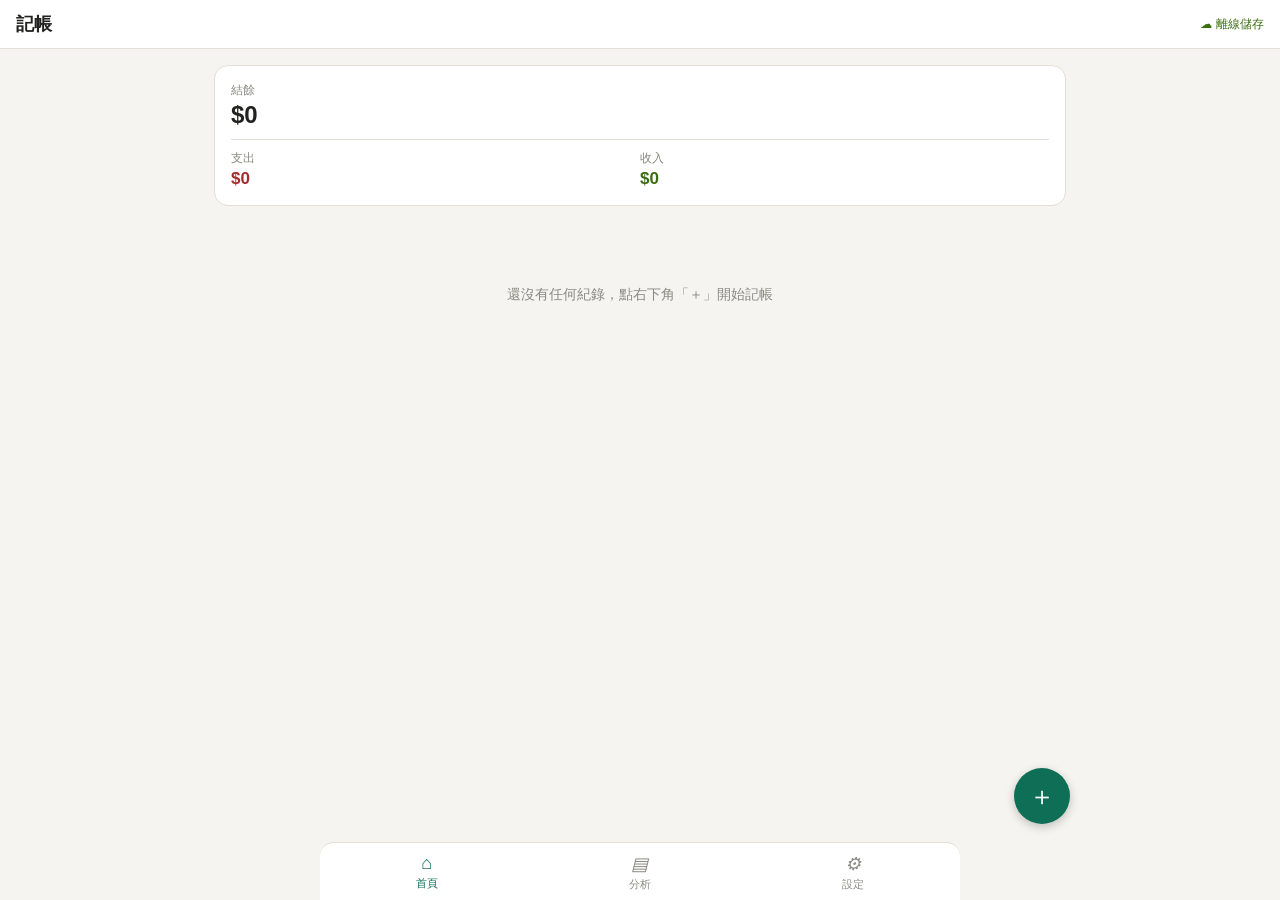
==== index.html @ af3a9b8a "版本號移到設定頁最上方；加入排序按鈕除錯訊息" ====
<!DOCTYPE html>
<html lang="zh-Hant">
<head>
<meta charset="UTF-8" />
<meta name="viewport" content="width=device-width, initial-scale=1, viewport-fit=cover" />
<meta name="theme-color" content="#0f6e56" />
<title>記帳</title>
<link rel="manifest" href="manifest.json" />
<link rel="apple-touch-icon" href="icons/icon-192.png" />
<meta name="apple-mobile-web-app-capable" content="yes" />
<meta name="apple-mobile-web-app-status-bar-style" content="default" />
<meta name="apple-mobile-web-app-title" content="記帳" />
<link rel="stylesheet" href="css/style.css" />
</head>
<body>

<header class="topbar">
  <h1 class="app-title">記帳</h1>
  <div class="sync-indicator" id="syncIndicator" title="尚未連線 Google Drive">
    <i class="icon">☁</i><span id="syncStatusText">離線</span>
  </div>
</header>

<main id="app">

  <!-- 首頁：本月摘要 + 動態牆歷史列表 -->
  <section id="pane-home" class="pane active">
    <div id="pullIndicator" class="pull-indicator">
      <span id="pullIndicatorText">下拉重新整理</span>
    </div>
    <div class="summary-card">
      <div class="summary-row">
        <div class="summary-col">
          <span class="summary-label">結餘</span>
          <span class="summary-value" id="sumBalance">$0</span>
        </div>
      </div>
      <div class="summary-row summary-row-sub">
        <div class="summary-col">
          <span class="summary-label">支出</span>
          <span class="summary-value summary-expense" id="sumExpense">$0</span>
        </div>
        <div class="summary-col">
          <span class="summary-label">收入</span>
          <span class="summary-value summary-income" id="sumIncome">$0</span>
        </div>
      </div>
    </div>

    <div id="historyList" class="history-list"></div>
    <div id="historyEmpty" class="empty-state" hidden>還沒有任何紀錄，點右下角「＋」開始記帳</div>
  </section>

  <!-- 分析畫面（預留） -->
  <section id="pane-analysis" class="pane">
    <div class="empty-state">分析功能之後會加在這裡<br /><span class="empty-sub">目前資料已同步到 Google Drive，可以先用 Sheets 分析</span></div>
  </section>

  <!-- 設定畫面 -->
  <section id="pane-settings" class="pane">
    <div class="app-version">App 版本：<span id="appVersionText"></span></div>

    <div class="settings-group">
      <h2 class="settings-title">資料整理</h2>
      <p class="settings-hint">多裝置同步後如果出現重複的分類／帳戶／對象／商家，用這個一次清乾淨（保留最早新增的那筆，其餘標記刪除，並自動修正已記錄的交易）。</p>
      <button type="button" id="cleanupDuplicatesBtn" class="add-btn">清除重複項目</button>
    </div>

    <div class="settings-group">
      <h2 class="settings-title">支出分類</h2>
      <div id="expenseCategoryManager" class="manager-list"></div>
      <div class="add-row">
        <input type="text" id="newExpenseCategoryInput" class="text-input" placeholder="新增支出分類" />
        <button type="button" id="addExpenseCategoryBtn" class="add-btn">新增</button>
      </div>
    </div>

    <div class="settings-group">
      <h2 class="settings-title">收入分類</h2>
      <div id="incomeCategoryManager" class="manager-list"></div>
      <div class="add-row">
        <input type="text" id="newIncomeCategoryInput" class="text-input" placeholder="新增收入分類" />
        <button type="button" id="addIncomeCategoryBtn" class="add-btn">新增</button>
      </div>
    </div>

    <div class="settings-pair">
      <div class="settings-group">
        <h2 class="settings-title">帳戶管理</h2>
        <div id="accountManager" class="manager-list"></div>
        <div class="add-row">
          <input type="text" id="newAccountInput" class="text-input" placeholder="新增帳戶名稱" />
          <button type="button" id="addAccountBtn" class="add-btn">新增</button>
        </div>
      </div>

      <div class="settings-group">
        <h2 class="settings-title">商家管理</h2>
        <div id="merchantManager" class="manager-list"></div>
        <div class="add-row">
          <input type="text" id="newMerchantInput" class="text-input" placeholder="新增商家名稱" />
          <button type="button" id="addMerchantBtn" class="add-btn">新增</button>
        </div>
      </div>
    </div>

    <div class="settings-group">
      <h2 class="settings-title">對象管理</h2>
      <div id="recipientManager" class="manager-list"></div>
      <div class="add-row">
        <input type="text" id="newRecipientInput" class="text-input" placeholder="新增對象名稱" />
        <button type="button" id="addRecipientBtn" class="add-btn">新增</button>
      </div>
    </div>

    <div class="settings-group">
      <h2 class="settings-title">雲端同步</h2>
      <div class="drive-status">
        <span id="driveStatusBadge" class="badge badge-muted">尚未連接</span>
        <span id="driveAccountEmail" class="drive-last-sync"></span>
      </div>
      <div class="drive-status">
        <span id="driveLastSync" class="drive-last-sync"></span>
      </div>
      <div class="add-row">
        <button type="button" id="driveConnectBtn" class="add-btn">連接 Google Drive</button>
        <button type="button" id="driveSyncBtn" class="add-btn" hidden>立即同步</button>
      </div>
      <button type="button" id="driveDisconnectBtn" class="delete-btn" hidden>解除連接</button>
    </div>
  </section>

</main>

<button type="button" id="fabAdd" class="fab" aria-label="新增紀錄">＋</button>

<nav class="tabbar">
  <button type="button" class="tab-btn active" data-tab="home"><i class="icon">⌂</i><span>首頁</span></button>
  <button type="button" class="tab-btn" data-tab="analysis"><i class="icon">▤</i><span>分析</span></button>
  <button type="button" class="tab-btn" data-tab="settings"><i class="icon">⚙</i><span>設定</span></button>
</nav>

<!-- 底部彈出記帳／編輯面板 -->
<div id="sheetBackdrop" class="sheet-backdrop" hidden></div>
<div id="entrySheet" class="entry-sheet" hidden>
  <div class="sheet-handle"></div>

  <div class="sheet-header">
    <div class="date-chip-row" id="dateChipRow">
      <button type="button" class="date-chip" data-offset="0">今天</button>
      <button type="button" class="date-chip" data-offset="-1">昨天</button>
      <button type="button" class="date-chip" data-offset="-2">前天</button>
      <label for="dateCalendarInput" class="date-chip date-chip-calendar" id="dateCalendarLabel">📅</label>
      <input type="date" id="dateCalendarInput" class="date-calendar-hidden" />
    </div>
    <div class="date-selected-label" id="dateSelectedLabel"></div>
    <input type="hidden" id="dateInput" />
  </div>

  <div class="sheet-body">

    <div id="sheetFormArea">
      <div class="amount-row">
        <div class="amount-box">
          <span class="amount-label">金額</span>
          <input type="number" inputmode="decimal" id="amountInput" class="amount-input" placeholder="0" min="0" step="1" />
        </div>
        <div class="type-toggle-vertical" id="sheetTypeToggle">
          <button type="button" class="type-btn-v active" data-type="expense">支出</button>
          <button type="button" class="type-btn-v" data-type="income">收入</button>
        </div>
      </div>

      <div class="field-block" id="categoryBlock">
        <div class="field-label">分類</div>
        <div class="chip-grid" id="categoryGrid"></div>
      </div>

      <div class="field-block" id="recipientBlock">
        <div class="field-label">對象（可複選）</div>
        <div class="chip-row" id="recipientRow"></div>
      </div>

      <div class="field-row" id="accountRow">
        <select id="accountSelect" class="field-select"></select>
      </div>

      <div class="field-block" id="merchantBlock">
        <select id="merchantSelect" class="field-select">
          <option value="">商家（選填）</option>
        </select>
      </div>
      <div class="field-block" id="itemNameBlock">
        <input type="text" id="itemNameInput" class="text-input" placeholder="項目名稱（選填）" />
      </div>
      <div class="field-block" id="noteBlock">
        <input type="text" id="noteInput" class="text-input" placeholder="備註（選填）" />
      </div>

      <button type="button" id="saveBtn" class="save-btn">儲存</button>
      <button type="button" id="deleteBtn" class="delete-entry-btn" hidden>刪除這筆</button>
    </div>

    <div id="sheetConfirmArea" class="confirm-area" hidden>
      <div class="confirm-icon">✓</div>
      <div class="confirm-text">已完成</div>
      <div class="confirm-actions">
        <button type="button" id="confirmHomeBtn" class="confirm-btn confirm-btn-secondary">回首頁</button>
        <button type="button" id="confirmAgainBtn" class="confirm-btn confirm-btn-primary">再記一筆</button>
      </div>
    </div>

  </div>
</div>

<script src="https://accounts.google.com/gsi/client" async defer></script>
<script src="js/db.js"></script>
<script src="js/drive.js"></script>
<script src="js/app.js"></script>
</body>
</html>
---- css/style.css ----
:root {
  --accent: #0f6e56;
  --accent-bg: #e1f5ee;
  --danger: #a32d2d;
  --danger-bg: #fcebeb;
  --success: #3b6d11;
  --success-bg: #eaf3de;
  --neutral: #6b6558;
  --neutral-bg: #ede9de;
  --text-primary: #222220;
  --text-secondary: #5f5e5a;
  --text-muted: #8a8983;
  --surface-0: #f5f4f0;
  --surface-1: #ffffff;
  --border: #e1dfd6;
  --radius: 10px;
  --safe-bottom: env(safe-area-inset-bottom, 0px);
  --safe-top: env(safe-area-inset-top, 0px);
}

* { box-sizing: border-box; }

body {
  margin: 0;
  font-family: -apple-system, BlinkMacSystemFont, "PingFang TC", "Noto Sans TC", "Microsoft JhengHei", sans-serif;
  background: var(--surface-0);
  color: var(--text-primary);
  -webkit-tap-highlight-color: transparent;
}

button, input, select {
  font-family: inherit;
}

.topbar {
  display: flex;
  align-items: center;
  justify-content: space-between;
  padding: calc(12px + var(--safe-top)) 16px 12px;
  background: var(--surface-1);
  border-bottom: 1px solid var(--border);
  position: sticky;
  top: 0;
  z-index: 10;
}

.app-title { font-size: 18px; font-weight: 600; margin: 0; }

.sync-indicator {
  font-size: 12px;
  color: var(--text-muted);
  display: flex;
  align-items: center;
  gap: 4px;
}
.sync-indicator.online { color: var(--success); }

#app {
  max-width: 480px;
  margin: 0 auto;
  padding: 16px 16px calc(84px + var(--safe-bottom));
}

.pane { display: none; }
.pane.active { display: block; }

/* ---- Home summary card ---- */
/* pull to refresh */
.pull-indicator {
  height: 0;
  overflow: hidden;
  display: flex;
  align-items: center;
  justify-content: center;
  font-size: 12px;
  color: var(--text-muted);
  transition: height 0.15s ease-out;
}

.summary-card {
  background: var(--surface-1);
  border: 1px solid var(--border);
  border-radius: 14px;
  padding: 16px;
  margin-bottom: 16px;
}
.summary-row { display: flex; }
.summary-row-sub { margin-top: 10px; padding-top: 10px; border-top: 1px solid var(--border); }
.summary-col { flex: 1; display: flex; flex-direction: column; gap: 2px; }
.summary-label { font-size: 12px; color: var(--text-muted); }
.summary-value { font-size: 24px; font-weight: 600; }
.summary-row-sub .summary-value { font-size: 17px; font-weight: 600; }
.summary-expense { color: var(--danger); }
.summary-income { color: var(--success); }

/* ---- FAB ---- */
.fab {
  position: fixed;
  right: 20px;
  bottom: calc(76px + var(--safe-bottom));
  width: 56px;
  height: 56px;
  border-radius: 50%;
  background: var(--accent);
  color: #fff;
  border: none;
  font-size: 26px;
  line-height: 1;
  display: flex;
  align-items: center;
  justify-content: center;
  padding: 0;
  box-shadow: 0 3px 10px rgba(0,0,0,0.22);
  z-index: 15;
}
.fab:active { opacity: 0.85; }

/* ---- Bottom sheet ---- */
.sheet-backdrop {
  position: fixed;
  inset: 0;
  background: rgba(0,0,0,0.35);
  z-index: 20;
}
.entry-sheet {
  position: fixed;
  left: 0; right: 0; bottom: 0;
  max-height: 88vh;
  overflow-y: auto;
  background: var(--surface-1);
  border-radius: 18px 18px 0 0;
  z-index: 21;
  padding: 8px 16px calc(24px + var(--safe-bottom));
  box-shadow: 0 -4px 20px rgba(0,0,0,0.15);
}
.sheet-handle {
  width: 40px; height: 4px;
  background: var(--border);
  border-radius: 999px;
  margin: 8px auto 12px;
}
.sheet-header { margin-bottom: 12px; }

/* date chip row */
.date-chip-row { display: flex; gap: 8px; align-items: center; }
.date-chip {
  flex: 1;
  padding: 9px 0;
  font-size: 13px;
  text-align: center;
  border: 1px solid var(--border);
  border-radius: var(--radius);
  background: var(--surface-1);
  color: var(--text-secondary);
  cursor: pointer;
}
.date-chip.selected { background: var(--accent-bg); color: var(--accent); border-color: var(--accent-bg); font-weight: 600; }
.date-chip-calendar { flex: 0 0 44px; font-size: 16px; padding: 9px 0; }
.date-calendar-hidden {
  position: absolute;
  width: 1px; height: 1px;
  opacity: 0; pointer-events: none;
}
.date-selected-label { font-size: 12px; color: var(--text-muted); margin-top: 8px; text-align: center; }

/* amount + type toggle */
.amount-row {
  display: flex;
  align-items: stretch;
  gap: 12px;
  padding: 16px 0;
  border-bottom: 1px solid var(--border);
  margin-bottom: 16px;
}
.amount-box { flex: 1; text-align: center; display: flex; flex-direction: column; justify-content: center; }
.amount-label { font-size: 12px; color: var(--text-muted); display: block; margin-bottom: 4px; }
.amount-input {
  width: 100%;
  border: none;
  background: transparent;
  text-align: center;
  font-size: 32px;
  font-weight: 600;
  color: var(--text-primary);
  outline: none;
}
.type-toggle-vertical { display: flex; flex-direction: column; gap: 6px; width: 76px; flex-shrink: 0; }
.type-btn-v {
  flex: 1;
  padding: 6px 0;
  font-size: 13px;
  border: 1px solid var(--border);
  border-radius: var(--radius);
  background: var(--surface-1);
  color: var(--text-secondary);
}
.type-btn-v.active[data-type="expense"] { background: var(--danger-bg); color: var(--danger); border-color: var(--danger-bg); }
.type-btn-v.active[data-type="income"] { background: var(--success-bg); color: var(--success); border-color: var(--success-bg); }

.field-block { margin-bottom: 16px; }
.field-label { font-size: 13px; color: var(--text-secondary); margin-bottom: 8px; }

.chip-grid {
  display: grid;
  grid-template-columns: repeat(4, 1fr);
  gap: 8px;
}
.chip-cell {
  display: flex;
  flex-direction: column;
  align-items: center;
  gap: 4px;
  background: none;
  border: none;
  padding: 4px;
}
.chip-cell .chip-icon {
  width: 44px;
  height: 44px;
  border-radius: 12px;
  display: flex;
  align-items: center;
  justify-content: center;
  font-size: 18px;
  font-weight: 600;
}
.chip-cell.selected .chip-icon {
  box-shadow: 0 0 0 2.5px var(--accent);
}
.chip-cell .chip-name { font-size: 11px; color: var(--text-secondary); }

.chip-row {
  display: flex;
  gap: 8px;
  overflow-x: auto;
  padding-bottom: 4px;
}
.chip-pill {
  flex-shrink: 0;
  padding: 8px 14px;
  font-size: 13px;
  border-radius: 999px;
  background: var(--surface-1);
  border: 1px solid var(--border);
  color: var(--text-secondary);
}
.chip-pill.selected {
  background: var(--accent-bg);
  color: var(--accent);
  border-color: var(--accent-bg);
}

.field-row { display: flex; gap: 8px; margin-bottom: 16px; align-items: flex-end; }
.field-select, .text-input {
  flex: 1;
  padding: 10px 12px;
  font-size: 14px;
  border: 1px solid var(--border);
  border-radius: var(--radius);
  background: var(--surface-1);
  color: var(--text-primary);
  width: 100%;
}

.save-btn {
  width: 100%;
  padding: 14px;
  font-size: 16px;
  font-weight: 600;
  color: #fff;
  background: var(--accent);
  border: none;
  border-radius: var(--radius);
}
.save-btn:active { opacity: 0.85; }

.delete-entry-btn {
  width: 100%;
  padding: 12px;
  font-size: 14px;
  color: var(--danger);
  background: var(--danger-bg);
  border: none;
  border-radius: var(--radius);
  margin-top: 10px;
}

/* confirmation area */
.confirm-area { text-align: center; padding: 24px 0 8px; }
.confirm-icon {
  width: 56px; height: 56px; border-radius: 50%;
  background: var(--accent-bg); color: var(--accent);
  font-size: 28px; line-height: 56px;
  margin: 0 auto 12px;
}
.confirm-text { font-size: 16px; font-weight: 600; margin-bottom: 20px; }
.confirm-actions { display: flex; gap: 10px; }
.confirm-btn { flex: 1; padding: 13px; font-size: 15px; border-radius: var(--radius); border: none; }
.confirm-btn-primary { background: var(--accent); color: #fff; font-weight: 600; }
.confirm-btn-secondary { background: var(--surface-0); color: var(--text-secondary); border: 1px solid var(--border); }

/* history feed */
.history-list { display: flex; flex-direction: column; gap: 0; }
.history-date-label {
  font-size: 12px;
  color: var(--text-muted);
  margin: 16px 0 6px;
}
.history-date-label:first-child { margin-top: 0; }
.history-row {
  display: flex;
  align-items: center;
  justify-content: space-between;
  padding: 10px 0;
  border-bottom: 1px solid var(--border);
  cursor: pointer;
}
.history-row-left { display: flex; align-items: center; gap: 10px; min-width: 0; }
.history-row-icon {
  width: 34px; height: 34px; border-radius: 10px;
  display: flex; align-items: center; justify-content: center;
  font-size: 15px; font-weight: 600; flex-shrink: 0;
}
.history-row-title { font-size: 14px; color: var(--text-primary); overflow: hidden; text-overflow: ellipsis; white-space: nowrap; }
.history-row-sub { font-size: 12px; color: var(--text-muted); overflow: hidden; text-overflow: ellipsis; white-space: nowrap; }
.history-row-amount { font-size: 14px; font-weight: 600; white-space: nowrap; flex-shrink: 0; margin-left: 8px; }
.history-row-amount.expense { color: var(--danger); }
.history-row-amount.income { color: var(--success); }

.empty-state {
  text-align: center;
  color: var(--text-muted);
  font-size: 14px;
  padding: 60px 20px;
  line-height: 1.8;
}
.empty-sub { font-size: 12px; }

/* settings */
.settings-group { margin-bottom: 28px; }
.settings-title { font-size: 15px; font-weight: 600; margin: 0 0 10px; }
.settings-hint { font-size: 12px; color: var(--text-muted); line-height: 1.6; margin: 0 0 10px; }
.settings-pair { display: block; }
.manager-list { display: flex; flex-direction: column; gap: 6px; margin-bottom: 10px; }
.manager-row {
  display: flex;
  align-items: center;
  gap: 6px;
  padding: 8px 10px;
  background: var(--surface-1);
  border: 1px solid var(--border);
  border-radius: var(--radius);
}
.reorder-btns { display: flex; flex-direction: column; gap: 6px; }
.reorder-btn {
  width: 32px;
  height: 32px;
  font-size: 14px;
  line-height: 1;
  padding: 0;
  border: 1px solid var(--border);
  border-radius: 8px;
  background: var(--surface-0);
  color: var(--text-secondary);
  display: flex;
  align-items: center;
  justify-content: center;
}
.reorder-btn:active { background: var(--accent-bg); color: var(--accent); }
.reorder-btn:disabled { opacity: 0.25; }
.manager-row-name { flex: 1; font-size: 14px; min-width: 0; }
.manager-row-name[contenteditable="true"] { outline: none; border-bottom: 1px dashed var(--border); }
.default-btn {
  font-size: 11px;
  padding: 4px 8px;
  border-radius: 999px;
  border: 1px solid var(--border);
  background: var(--surface-0);
  color: var(--text-muted);
  white-space: nowrap;
}
.default-btn.is-default { background: var(--accent-bg); color: var(--accent); border-color: var(--accent-bg); }
.delete-btn {
  font-size: 13px;
  color: var(--text-muted);
  background: none;
  border: none;
  padding: 4px 6px;
}
.add-row { display: flex; gap: 8px; }
.add-btn {
  padding: 10px 14px;
  font-size: 13px;
  border-radius: var(--radius);
  border: 1px solid var(--border);
  background: var(--surface-1);
  color: var(--accent);
  white-space: nowrap;
}
.add-btn:disabled { color: var(--text-muted); }

.drive-status { display: flex; align-items: center; gap: 8px; margin-bottom: 10px; }
.badge { font-size: 12px; padding: 3px 10px; border-radius: var(--radius); }
.badge-muted { background: var(--surface-1); border: 1px solid var(--border); color: var(--text-muted); }
.drive-last-sync { font-size: 12px; color: var(--text-muted); }
.app-version { font-size: 12px; color: var(--text-muted); text-align: center; margin-bottom: 20px; }

/* tab bar */
.tabbar {
  position: fixed;
  bottom: 0; left: 0; right: 0;
  display: flex;
  background: var(--surface-1);
  border-top: 1px solid var(--border);
  padding-bottom: var(--safe-bottom);
  z-index: 10;
}
.tab-btn {
  flex: 1;
  display: flex;
  flex-direction: column;
  align-items: center;
  gap: 2px;
  padding: 10px 0 8px;
  background: none;
  border: none;
  color: var(--text-muted);
  font-size: 11px;
}
.tab-btn .icon { font-size: 18px; }
.tab-btn.active { color: var(--accent); }

/* ---- Tablet / landscape enhancements ---- */
@media (min-width: 700px) {
  #app { max-width: 900px; padding-left: 24px; padding-right: 24px; }
  .history-list { max-width: 640px; }
  .entry-sheet { max-width: 480px; left: 50%; transform: translateX(-50%); border-radius: 18px 18px 0 0; }
  .chip-grid { grid-template-columns: repeat(6, 1fr); }
  .settings-pair { display: grid; grid-template-columns: 1fr 1fr; gap: 24px; }
}

@media (min-width: 700px) and (orientation: landscape) {
  .tabbar { max-width: 900px; left: 50%; transform: translateX(-50%); border-radius: 14px 14px 0 0; }
  .fab { right: calc(50% - 450px + 20px); }
}
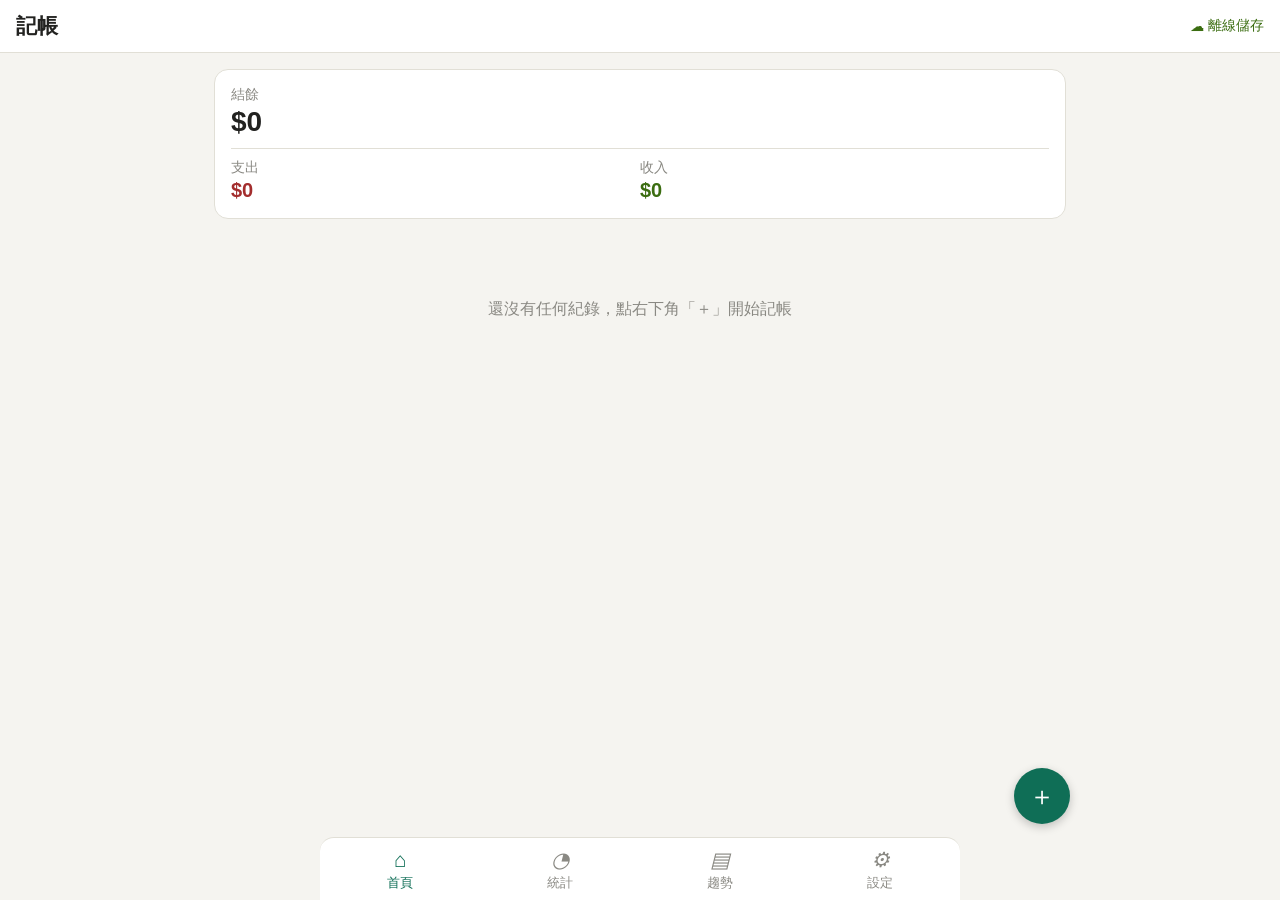
==== commit 8cf8fd22: "分析拆成統計/趨勢兩個獨立分頁；統計改用快速按鈕；FAB可拖曳；平板字體加大" ====
--- a/index.html
+++ b/index.html
@@ -52,9 +52,79 @@
   </section>
 
   <!-- 分析畫面（預留） -->
-  <section id="pane-analysis" class="pane">
-    <div class="empty-state">分析功能之後會加在這裡<br /><span class="empty-sub">目前資料已同步到 Google Drive，可以先用 Sheets 分析</span></div>
-  </section>
+  <section id="pane-stats" class="pane">
+    <div class="stats-quick-range" id="statsQuickRange">
+      <button type="button" class="quick-range-btn" data-preset="thisWeek">本週</button>
+      <button type="button" class="quick-range-btn" data-preset="thisMonth">本月</button>
+      <button type="button" class="quick-range-btn" data-preset="thisQuarter">本季</button>
+      <button type="button" class="quick-range-btn" data-preset="thisYear">今年</button>
+      <button type="button" class="quick-range-btn" id="statsCustomBtn" data-preset="custom">自訂日期</button>
+    </div>
+    <div class="range-sub-display" id="statsRangeSubDisplay"></div>
+
+    <div class="dimension-tabs" id="dimensionTabs">
+      <button type="button" class="dim-btn active" data-dim="category">分類</button>
+      <button type="button" class="dim-btn" data-dim="recipient">對象</button>
+      <button type="button" class="dim-btn" data-dim="merchant">商家</button>
+      <button type="button" class="dim-btn" data-dim="account">帳戶</button>
+    </div>
+
+    <div id="statsExpenseBlock" class="stats-block">
+      <h3 class="stats-block-title">支出</h3>
+      <div class="donut-wrap"><div id="statsExpenseDonut" class="donut"><div class="donut-hole"><span id="statsExpenseTotal" class="donut-total"></span></div></div></div>
+      <div id="statsExpenseList" class="stats-list"></div>
+    </div>
+
+    <div id="statsIncomeBlock" class="stats-block">
+      <h3 class="stats-block-title">收入</h3>
+      <div class="donut-wrap"><div id="statsIncomeDonut" class="donut"><div class="donut-hole"><span id="statsIncomeTotal" class="donut-total"></span></div></div></div>
+      <div id="statsIncomeList" class="stats-list"></div>
+    </div>
+
+    <div id="statsEmpty" class="empty-state" hidden>這段期間沒有資料</div>
+  </section>
+
+  <section id="pane-trend" class="pane">
+    <button type="button" id="trendRangeBtn" class="range-btn"></button>
+    <div class="granularity-tabs" id="granularityTabs">
+      <button type="button" class="gran-btn" data-g="day">日</button>
+      <button type="button" class="gran-btn" data-g="week">週</button>
+      <button type="button" class="gran-btn active" data-g="month">月</button>
+      <button type="button" class="gran-btn" data-g="year">年</button>
+    </div>
+    <div id="trendChartWrap" class="trend-chart-wrap"></div>
+    <div id="trendTable" class="trend-table"></div>
+    <div id="trendEmpty" class="empty-state" hidden>這段期間沒有資料</div>
+  </section>
+
+  <!-- 時間範圍選擇（統計的「自訂日期」／趨勢共用） -->
+  <div id="rangeSheetBackdrop" class="sheet-backdrop" hidden></div>
+  <div id="rangeSheet" class="entry-sheet" hidden>
+    <div class="sheet-handle"></div>
+    <div class="sheet-body">
+      <div class="range-preset-grid" id="rangePresetGrid"></div>
+      <div class="field-row">
+        <div class="field-block" style="flex:1;">
+          <div class="field-label">開始日期</div>
+          <input type="date" id="rangeStartInput" class="field-select" />
+        </div>
+        <div class="field-block" style="flex:1;">
+          <div class="field-label">結束日期</div>
+          <input type="date" id="rangeEndInput" class="field-select" />
+        </div>
+      </div>
+      <button type="button" id="rangeConfirmBtn" class="save-btn">確認</button>
+    </div>
+  </div>
+
+  <!-- 分析明細下鑽（統計/趨勢共用的全螢幕覆蓋層） -->
+  <div id="analysisDetail" class="analysis-detail" hidden>
+    <button type="button" id="analysisDetailBack" class="back-btn">‹ 返回</button>
+    <div id="analysisDetailTitle" class="detail-title"></div>
+    <div id="analysisDetailSummary" class="detail-summary"></div>
+    <div id="analysisDetailList" class="history-list"></div>
+    <div id="analysisDetailEmpty" class="empty-state" hidden>這裡沒有紀錄</div>
+  </div>
 
   <!-- 設定畫面 -->
   <section id="pane-settings" class="pane">
@@ -136,7 +206,8 @@
 
 <nav class="tabbar">
   <button type="button" class="tab-btn active" data-tab="home"><i class="icon">⌂</i><span>首頁</span></button>
-  <button type="button" class="tab-btn" data-tab="analysis"><i class="icon">▤</i><span>分析</span></button>
+  <button type="button" class="tab-btn" data-tab="stats"><i class="icon">◔</i><span>統計</span></button>
+  <button type="button" class="tab-btn" data-tab="trend"><i class="icon">▤</i><span>趨勢</span></button>
   <button type="button" class="tab-btn" data-tab="settings"><i class="icon">⚙</i><span>設定</span></button>
 </nav>
 
@@ -217,5 +288,6 @@
 <script src="js/db.js"></script>
 <script src="js/drive.js"></script>
 <script src="js/app.js"></script>
+<script src="js/analysis.js"></script>
 </body>
 </html>
--- a/css/style.css
+++ b/css/style.css
@@ -54,6 +54,11 @@
   gap: 4px;
 }
 .sync-indicator.online { color: var(--success); }
+.sync-indicator.syncing .icon { animation: sync-spin 1s linear infinite; display: inline-block; }
+@keyframes sync-spin {
+  0%, 100% { transform: rotate(0deg); }
+  50% { transform: rotate(180deg); }
+}
 
 #app {
   max-width: 480px;
@@ -351,11 +356,10 @@
   border: 1px solid var(--border);
   border-radius: var(--radius);
 }
-.reorder-btns { display: flex; flex-direction: column; gap: 6px; }
 .reorder-btn {
-  width: 32px;
-  height: 32px;
-  font-size: 14px;
+  width: 30px;
+  height: 30px;
+  font-size: 13px;
   line-height: 1;
   padding: 0;
   border: 1px solid var(--border);
@@ -365,6 +369,7 @@
   display: flex;
   align-items: center;
   justify-content: center;
+  flex-shrink: 0;
 }
 .reorder-btn:active { background: var(--accent-bg); color: var(--accent); }
 .reorder-btn:disabled { opacity: 0.25; }
@@ -430,6 +435,97 @@
 .tab-btn .icon { font-size: 18px; }
 .tab-btn.active { color: var(--accent); }
 
+/* ---- Analysis tab ---- */
+.stats-quick-range { display: flex; gap: 6px; margin-bottom: 6px; flex-wrap: wrap; }
+.quick-range-btn {
+  flex: 1; min-width: 64px; padding: 9px 4px; font-size: 12.5px; border-radius: var(--radius);
+  border: 1px solid var(--border); background: var(--surface-1); color: var(--text-secondary); white-space: nowrap;
+}
+.quick-range-btn.active { background: var(--text-primary); color: #fff; border-color: var(--text-primary); font-weight: 600; }
+.range-sub-display { font-size: 12px; color: var(--text-muted); text-align: center; margin-bottom: 16px; }
+
+.range-btn {
+  width: 100%; text-align: center; padding: 12px; margin-bottom: 12px;
+  border: 1px solid var(--border); border-radius: var(--radius);
+  background: var(--surface-1); color: var(--text-primary); font-size: 15px; font-weight: 600;
+}
+.range-sub { display: block; font-size: 12px; font-weight: 400; color: var(--text-muted); margin-top: 2px; }
+
+.dimension-tabs, .granularity-tabs { display: flex; gap: 8px; margin-bottom: 16px; overflow-x: auto; }
+.dim-btn, .gran-btn {
+  flex: 1; padding: 8px 0; font-size: 13px; border-radius: var(--radius);
+  border: 1px solid var(--border); background: var(--surface-1); color: var(--text-secondary); white-space: nowrap;
+}
+.dim-btn.active, .gran-btn.active { background: var(--text-primary); color: #fff; border-color: var(--text-primary); }
+
+.stats-block { margin-bottom: 28px; }
+.stats-block-title { font-size: 15px; font-weight: 600; margin: 0 0 12px; }
+.donut-wrap { display: flex; justify-content: center; margin-bottom: 16px; }
+.donut {
+  width: 168px; height: 168px; border-radius: 50%;
+  display: flex; align-items: center; justify-content: center;
+  position: relative;
+}
+.donut-hole {
+  width: 108px; height: 108px; border-radius: 50%; background: var(--surface-1);
+  display: flex; align-items: center; justify-content: center;
+  text-align: center; font-size: 15px; font-weight: 700; color: var(--text-primary);
+}
+
+.stats-list { display: flex; flex-direction: column; gap: 14px; }
+.stats-row { cursor: pointer; }
+.stats-row-top { display: flex; align-items: center; gap: 8px; margin-bottom: 6px; }
+.stats-row-dot { width: 10px; height: 10px; border-radius: 50%; flex-shrink: 0; }
+.stats-row-name { font-size: 14px; flex: 1; min-width: 0; overflow: hidden; text-overflow: ellipsis; white-space: nowrap; }
+.stats-row-pct { font-size: 12px; color: var(--text-muted); }
+.stats-row-amount { font-size: 14px; font-weight: 600; }
+.stats-row-chevron { color: var(--text-muted); font-size: 16px; }
+.stats-row-bar-track {
+  height: 6px; background: var(--surface-0); border-radius: 999px; position: relative; overflow: visible;
+}
+.stats-row-bar-fill { height: 100%; border-radius: 999px; }
+.stats-row-count {
+  position: absolute; right: 0; top: 10px; font-size: 11px; color: var(--text-muted);
+}
+
+.trend-chart-wrap { margin-bottom: 12px; }
+.trend-svg { width: 100%; height: 140px; }
+.trend-legend { display: flex; gap: 16px; justify-content: center; margin-top: 4px; }
+.legend-item { font-size: 12px; color: var(--text-secondary); display: flex; align-items: center; gap: 4px; }
+.legend-dot { width: 8px; height: 8px; border-radius: 50%; display: inline-block; }
+
+.trend-table { border: 1px solid var(--border); border-radius: var(--radius); overflow: hidden; }
+.trend-table-row {
+  display: grid; grid-template-columns: 1.2fr 1fr 1fr 1fr;
+  padding: 10px 12px; font-size: 13px; border-bottom: 1px solid var(--border);
+  text-align: right; cursor: pointer;
+}
+.trend-table-row:last-child { border-bottom: none; }
+.trend-table-row span:first-child { text-align: left; }
+.trend-table-header { font-size: 12px; color: var(--text-muted); background: var(--surface-0); cursor: default; }
+.trend-table-total { font-weight: 700; background: var(--surface-0); }
+.trend-table-row .neg { color: var(--danger); }
+.trend-table-row .pos { color: var(--success); }
+
+.analysis-detail {
+  position: fixed; inset: 0; z-index: 25;
+  background: var(--surface-0);
+  overflow-y: auto;
+  padding: calc(16px + var(--safe-top)) 16px calc(24px + var(--safe-bottom));
+}
+.back-btn {
+  border: none; background: none; color: var(--accent); font-size: 15px; padding: 4px 0 12px; font-weight: 600;
+}
+.detail-title { font-size: 16px; font-weight: 700; margin-bottom: 4px; }
+.detail-summary { font-size: 13px; color: var(--text-muted); margin-bottom: 16px; }
+
+.range-preset-grid { display: grid; grid-template-columns: repeat(4, 1fr); gap: 8px; margin-bottom: 16px; }
+.range-preset-btn {
+  padding: 10px 4px; font-size: 12px; border-radius: var(--radius);
+  border: 1px solid var(--border); background: var(--surface-1); color: var(--text-secondary);
+}
+.range-preset-btn.selected { background: var(--accent-bg); color: var(--accent); border-color: var(--accent-bg); font-weight: 600; }
+
 /* ---- Tablet / landscape enhancements ---- */
 @media (min-width: 700px) {
   #app { max-width: 900px; padding-left: 24px; padding-right: 24px; }
@@ -437,6 +533,33 @@
   .entry-sheet { max-width: 480px; left: 50%; transform: translateX(-50%); border-radius: 18px 18px 0 0; }
   .chip-grid { grid-template-columns: repeat(6, 1fr); }
   .settings-pair { display: grid; grid-template-columns: 1fr 1fr; gap: 24px; }
+
+  /* 平板字體加大 */
+  .app-title { font-size: 21px; }
+  .sync-indicator, .summary-label, .amount-label, .field-label,
+  .history-date-label, .history-row-sub, .drive-last-sync, .badge,
+  .app-version, .range-sub-display, .range-sub, .stats-row-pct,
+  .legend-item, .settings-hint { font-size: 14px; }
+  .summary-value { font-size: 28px; }
+  .summary-row-sub .summary-value { font-size: 20px; }
+  .amount-input { font-size: 38px; }
+  .type-btn-v, .field-select, .text-input, .save-btn, .delete-entry-btn,
+  .confirm-btn, .history-row-title, .history-row-amount, .empty-state,
+  .manager-row-name, .delete-btn, .add-btn, .date-chip, .date-selected-label,
+  .range-btn, .dim-btn, .gran-btn, .quick-range-btn, .stats-row-name,
+  .stats-row-amount, .trend-table-row, .detail-summary, .back-btn,
+  .range-preset-btn { font-size: 16px; }
+  .save-btn { font-size: 18px; }
+  .chip-name { font-size: 13px; }
+  .chip-icon { font-size: 21px; }
+  .chip-pill { font-size: 15px; }
+  .confirm-text { font-size: 19px; }
+  .settings-title, .stats-block-title { font-size: 18px; }
+  .donut-hole { font-size: 17px; }
+  .detail-title { font-size: 19px; }
+  .default-btn { font-size: 13px; }
+  .tab-btn { font-size: 13px; }
+  .tab-btn .icon { font-size: 21px; }
 }
 
 @media (min-width: 700px) and (orientation: landscape) {
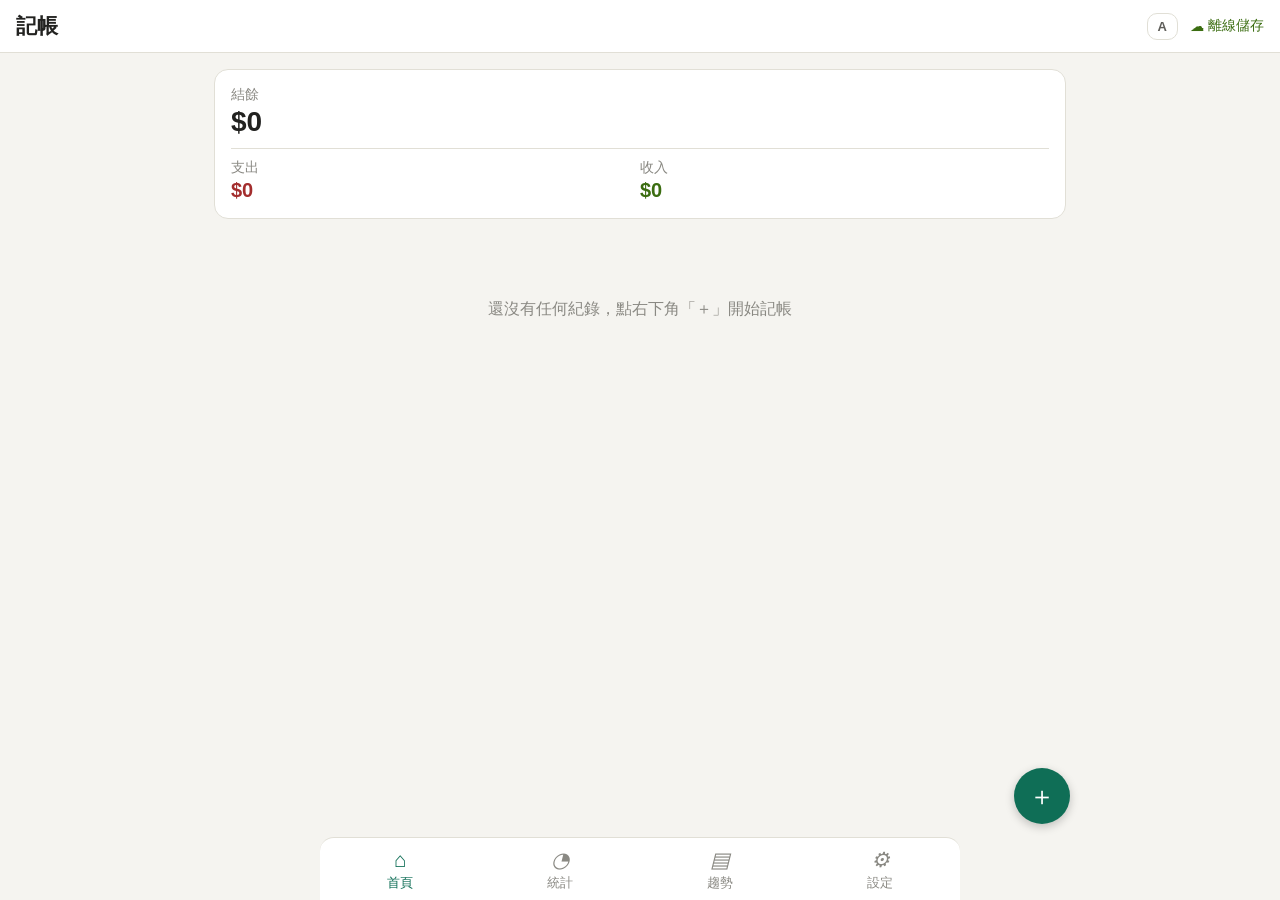
==== commit 0beda8cc: "趨勢改用跟統計一樣的快速時間按鈕；header加字體大小調整鈕" ====
--- a/index.html
+++ b/index.html
@@ -16,8 +16,11 @@
 
 <header class="topbar">
   <h1 class="app-title">記帳</h1>
-  <div class="sync-indicator" id="syncIndicator" title="尚未連線 Google Drive">
-    <i class="icon">☁</i><span id="syncStatusText">離線</span>
+  <div class="topbar-right">
+    <button type="button" id="fontScaleBtn" class="font-scale-btn" title="調整字體大小">Aa</button>
+    <div class="sync-indicator" id="syncIndicator" title="尚未連線 Google Drive">
+      <i class="icon">☁</i><span id="syncStatusText">離線</span>
+    </div>
   </div>
 </header>
 
@@ -85,7 +88,15 @@
   </section>
 
   <section id="pane-trend" class="pane">
-    <button type="button" id="trendRangeBtn" class="range-btn"></button>
+    <div class="stats-quick-range" id="trendQuickRange">
+      <button type="button" class="quick-range-btn" data-preset="thisWeek">本週</button>
+      <button type="button" class="quick-range-btn" data-preset="thisMonth">本月</button>
+      <button type="button" class="quick-range-btn" data-preset="thisQuarter">本季</button>
+      <button type="button" class="quick-range-btn" data-preset="thisYear">今年</button>
+      <button type="button" class="quick-range-btn" id="trendCustomBtn" data-preset="custom">自訂日期</button>
+    </div>
+    <div class="range-sub-display" id="trendRangeSubDisplay"></div>
+
     <div class="granularity-tabs" id="granularityTabs">
       <button type="button" class="gran-btn" data-g="day">日</button>
       <button type="button" class="gran-btn" data-g="week">週</button>
--- a/css/style.css
+++ b/css/style.css
@@ -45,6 +45,19 @@
 }
 
 .app-title { font-size: 18px; font-weight: 600; margin: 0; }
+
+.topbar-right { display: flex; align-items: center; gap: 12px; }
+
+.font-scale-btn {
+  border: 1px solid var(--border);
+  background: var(--surface-1);
+  color: var(--text-secondary);
+  font-size: 13px;
+  font-weight: 700;
+  padding: 5px 10px;
+  border-radius: var(--radius);
+}
+.font-scale-btn:active { background: var(--accent-bg); color: var(--accent); }
 
 .sync-indicator {
   font-size: 12px;
